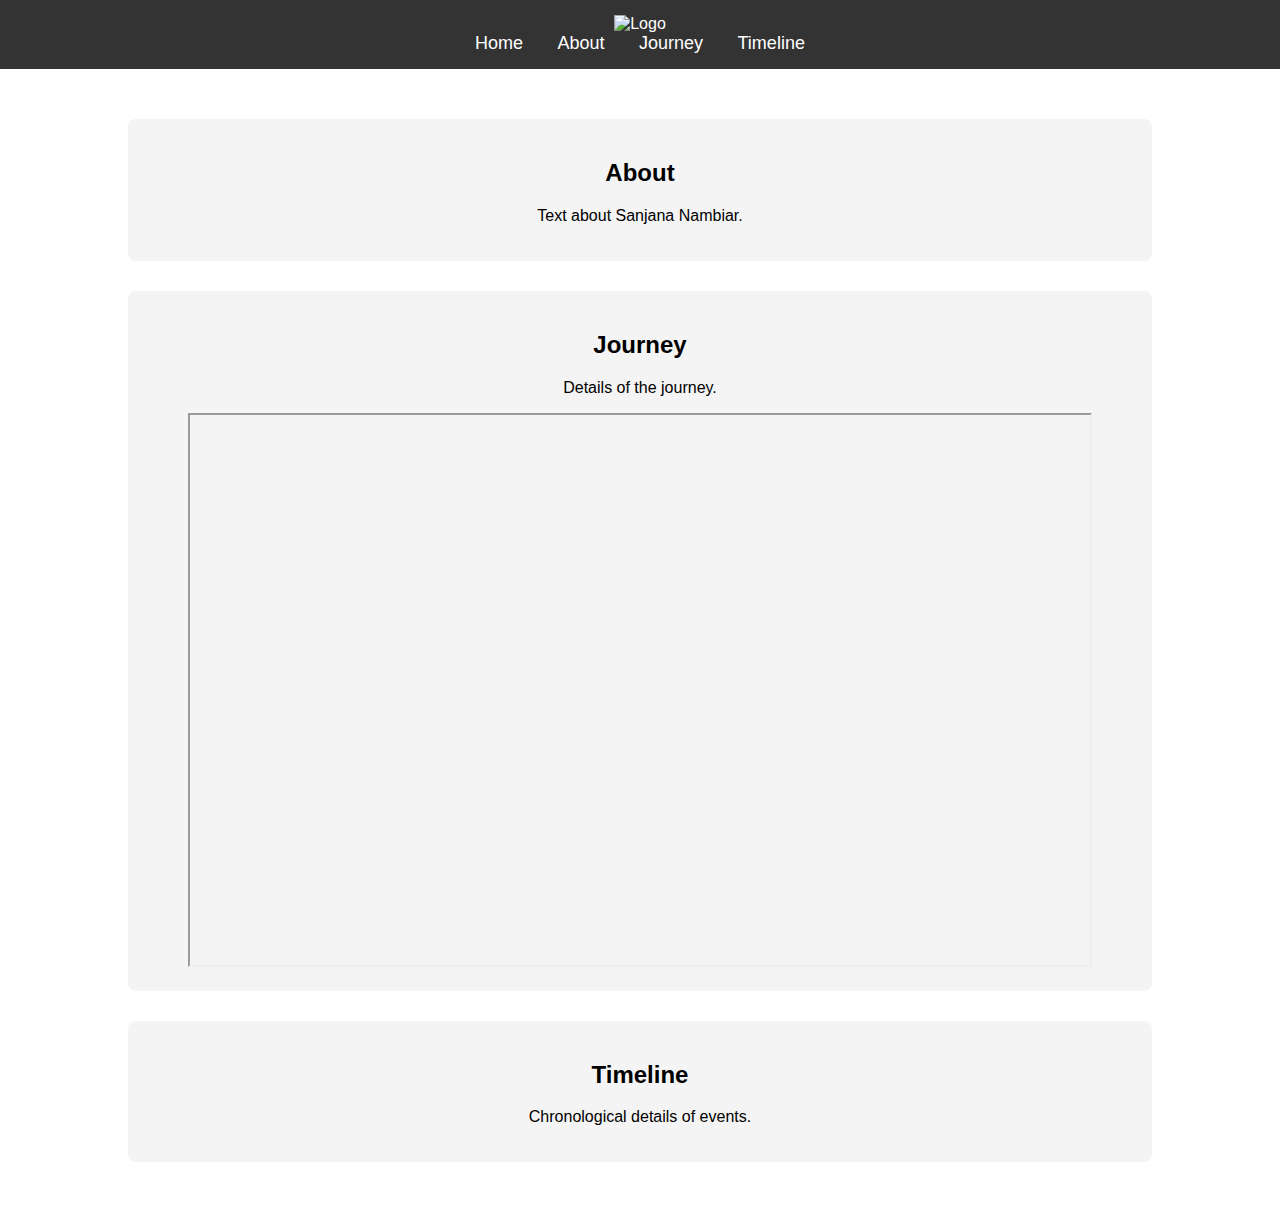
==== index.html @ 245c455d "added the files" ====
<!DOCTYPE html>
<html lang="en">
<head>
    <meta charset="UTF-8">
    <meta name="viewport" content="width=device-width, initial-scale=1.0">
    <title>Journey - Sanjana Nambiar</title>
    <link rel="stylesheet" href="style.css">
    <style>

    </style>
</head>
<body>
    <nav>
        <div class="logo">
            <img src="logo.png" alt="Logo">
        </div>
        <div class="menu">
            <a href="#home">Home</a>
            <a href="#about">About</a>
            <a href="#journey">Journey</a>
            <a href="#timeline">Timeline</a>
        </div>
    </nav>

    <div class="container">
        <section id="about" class="section">
            <h2>About</h2>
            <p>Text about Sanjana Nambiar.</p>
        </section>

        <section id="journey" class="section">
            <h2>Journey</h2>
            <p>Details of the journey.</p>
            <iframe src="https://drive.google.com/file/d/1Gxj-VBEdUDHq2tMKEU71JcfwhRimi68d/preview" width="900px" height="550px" allow="autoplay"></iframe>
        </section>

        <section id="timeline" class="section">
            <h2>Timeline</h2>
            <p>Chronological details of events.</p>
        </section>
    </div>
</body>
</html>
---- style.css ----
body {
    font-family: Arial, sans-serif;
    margin: 0;
    padding: 0;
    display: flex;
    flex-direction: column;
    align-items: center;
}
nav {
    width: 100%;
    background: #333;
    color: white;
    padding: 15px;
    text-align: center;
}
nav a {
    color: white;
    text-decoration: none;
    margin: 0 15px;
    font-size: 18px;
}
.container {
    width: 80%;
    margin: 20px auto;
    text-align: center;
}
.section {
    margin: 30px 0;
    padding: 20px;
    background: #f4f4f4;
    border-radius: 8px;
}
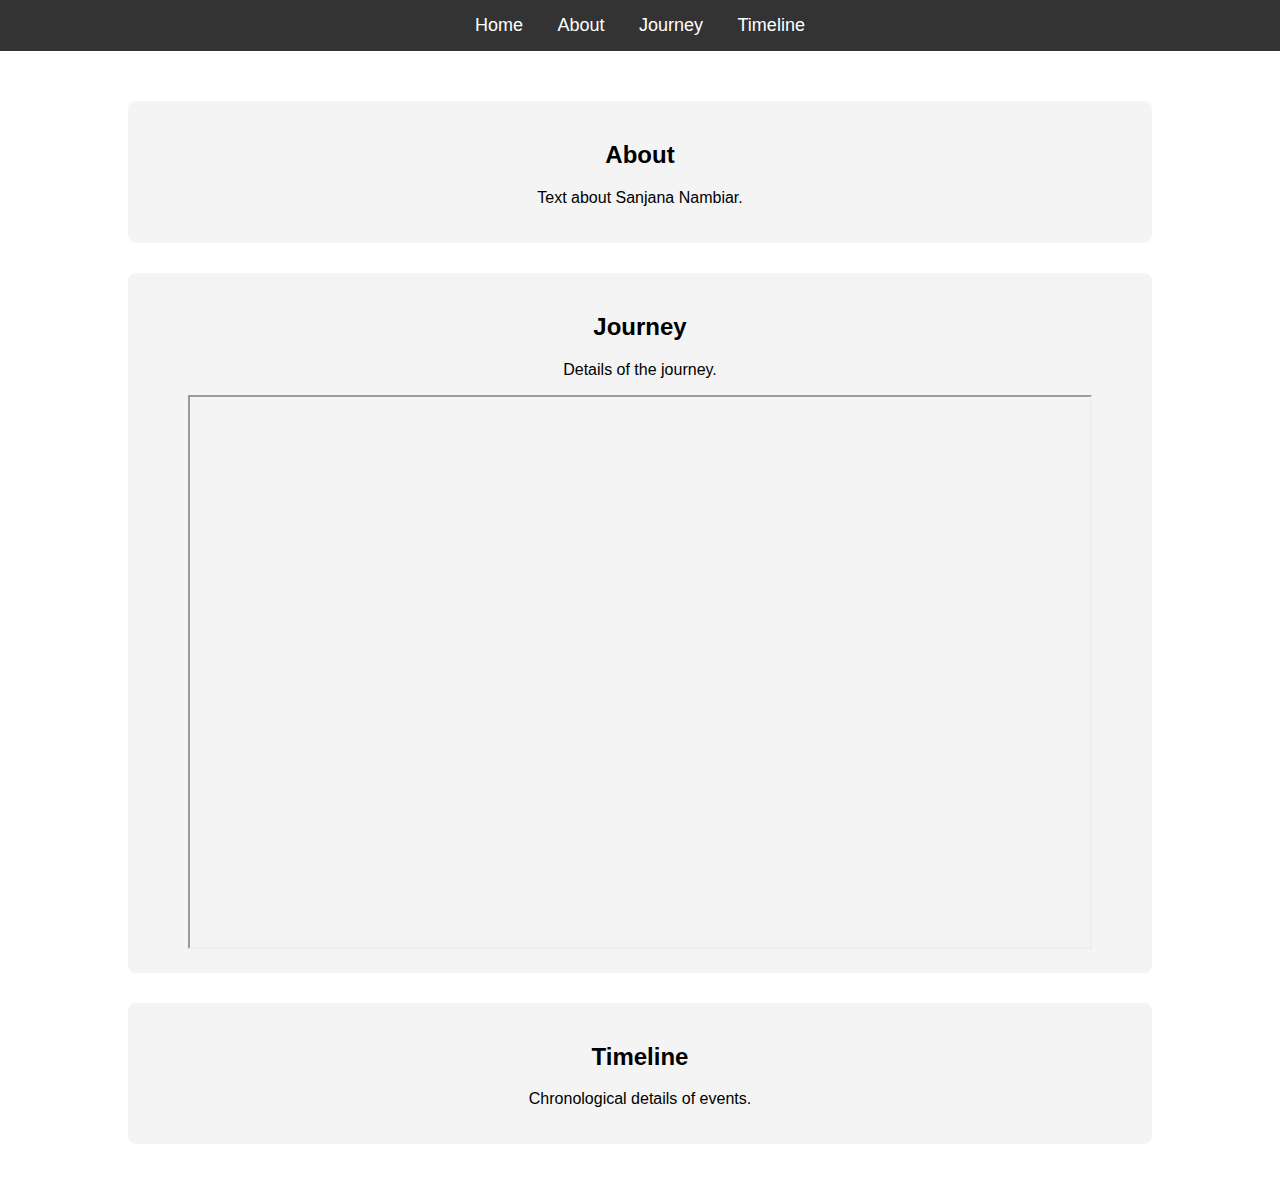
==== commit 645b296c: "update" ====
--- a/index.html
+++ b/index.html
@@ -11,9 +11,6 @@
 </head>
 <body>
     <nav>
-        <div class="logo">
-            <img src="logo.png" alt="Logo">
-        </div>
         <div class="menu">
             <a href="#home">Home</a>
             <a href="#about">About</a>
--- a/style.css
+++ b/style.css
@@ -29,4 +29,5 @@
     padding: 20px;
     background: #f4f4f4;
     border-radius: 8px;
-}+}
+
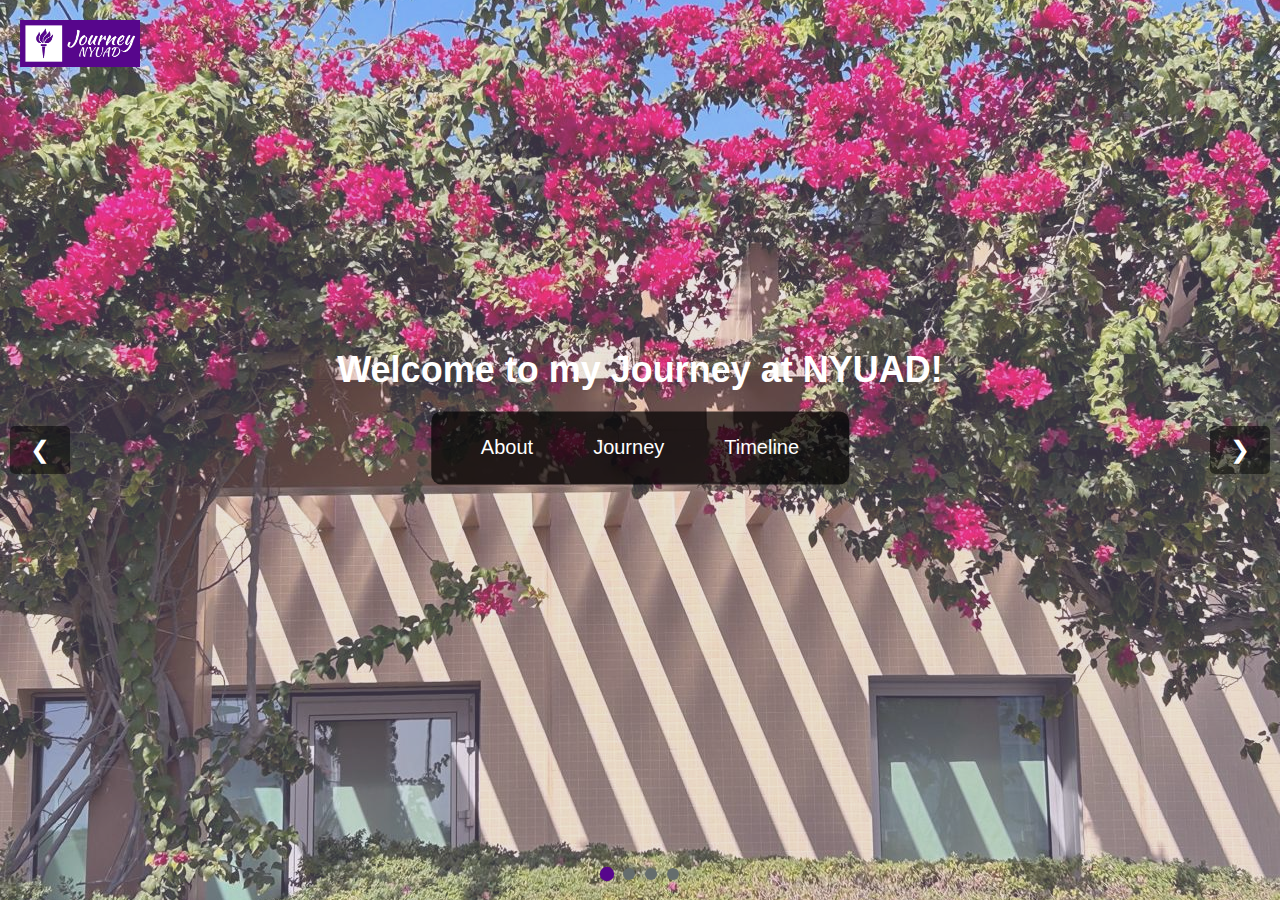
==== commit 626f3632: "final" ====
--- a/index.html
+++ b/index.html
@@ -3,38 +3,60 @@
 <head>
     <meta charset="UTF-8">
     <meta name="viewport" content="width=device-width, initial-scale=1.0">
-    <title>Journey - Sanjana Nambiar</title>
+    <title>Journey</title>
     <link rel="stylesheet" href="style.css">
-    <style>
-
-    </style>
+    <script defer src="script.js"></script>    
 </head>
 <body>
-    <nav>
+
+    <!-- Full-Screen Hero Section -->
+    <div class="hero">
+        <div class="carousel-logo">
+            <img src="static/logo.png" alt="Logo">
+        </div>
+        <div class="carousel-container">
+            <div class="carousel">
+                <img src="static/image1.jpg" alt="Slide 1">
+                <img src="static/image2.jpg" alt="Slide 2">
+                <img src="static/image3.jpg" alt="Slide 3">
+                <img src="static/image4.jpg" alt="Slide 4">
+            </div>
+
+            <div class="carousel-text">
+                <h1 class="welcome-msg">Welcome to my Journey at NYUAD!</h1>
+                <div class="menu-container">
+                    <a href="about.html" class="nav-link">About</a>
+                    <a href="journey.html" class="nav-link">Journey</a>
+                    <a href="timeline.html" class="nav-link">Timeline</a>
+                </div>
+            </div>
+
+            <!-- Navigation Arrows -->
+            <button class="prev" onclick="moveSlide(-1)">&#10094;</button>
+            <button class="next" onclick="moveSlide(1)">&#10095;</button>
+
+            <!-- Indicators -->
+            <div class="dots">
+                <span class="dot" onclick="setSlide(0)"></span>
+                <span class="dot" onclick="setSlide(1)"></span>
+                <span class="dot" onclick="setSlide(2)"></span>
+                <span class="dot" onclick="setSlide(3)"></span>
+            </div>
+        </div>
+    </div>
+
+    <!-- Navbar (Initially Hidden) -->
+    <nav id="navbar">
+        <div class="logo">
+            <img src="static/logo.png" alt="Logo">
+        </div>
         <div class="menu">
-            <a href="#home">Home</a>
-            <a href="#about">About</a>
-            <a href="#journey">Journey</a>
-            <a href="#timeline">Timeline</a>
+            <a href="index.html" class="nav-link">Home</a>
+            <a href="about.html" class="nav-link">About</a>
+            <a href="journey.html" class="nav-link">Journey</a>
+            <a href="timeline.html" class="nav-link">Timeline</a>
         </div>
     </nav>
 
-    <div class="container">
-        <section id="about" class="section">
-            <h2>About</h2>
-            <p>Text about Sanjana Nambiar.</p>
-        </section>
-
-        <section id="journey" class="section">
-            <h2>Journey</h2>
-            <p>Details of the journey.</p>
-            <iframe src="https://drive.google.com/file/d/1Gxj-VBEdUDHq2tMKEU71JcfwhRimi68d/preview" width="900px" height="550px" allow="autoplay"></iframe>
-        </section>
-
-        <section id="timeline" class="section">
-            <h2>Timeline</h2>
-            <p>Chronological details of events.</p>
-        </section>
-    </div>
 </body>
 </html>
--- a/style.css
+++ b/style.css
@@ -1,33 +1,436 @@
+:root {
+    /* Primary Colors */
+    --nyu-violet: #57068c;
+    --ultra-violet: #8b00ff;
+    --black: #000000;
+
+    /* Secondary Colors */
+    --deep-violet: #300262;
+    --medium-violet-1: #702d91;
+    --medium-violet-2: #7f3aab;
+    --light-violet-1: #b8a2d5;
+    --light-violet-2: #eedef3;
+
+    /* Neutral Colors */
+    --dark-gray: #404040;
+    --medium-gray-1: #656d6d;
+    --medium-gray-2: #b8b8b8;
+    --light-gray: #f2f2f2;
+    --white: #ffffff;
+}
+
+/* General Styling */
 body {
-    font-family: Arial, sans-serif;
+    font-family: 'Poppins', sans-serif;
     margin: 0;
     padding: 0;
-    display: flex;
-    flex-direction: column;
+    background-color: var(--light-gray);
+    color: var(--dark-gray);
+    text-align: center;
+}
+
+/* Navbar */
+nav {
+    width: 100%;
+    background: var(--black);
+    color: white;
+    display: flex;
+    justify-content: space-between;
     align-items: center;
-}
-nav {
-    width: 100%;
-    background: #333;
-    color: white;
     padding: 15px;
+    position: fixed;
+    top: -100px;  /* Initially hidden */
+    left: 0;
+    z-index: 1000;
+    box-shadow: 0 4px 8px rgba(0, 0, 0, 0.2);
+    transition: top 0.5s ease-in-out;
+}
+
+.logo img {
+    width: 120px;
+    height: auto;
+}
+
+.menu {
+    display: flex;
+    gap: 10px;
+    margin-right: 20px;
+}
+
+.menu a {
+    color: var(--white);
+    text-decoration: none;
+    font-size: 18px;
+    padding: 10px 20px;
+    transition: 0.3s ease-in-out;
+}
+
+.menu a:hover {
+    background-color: var(--nyu-violet);
+    border-radius: 5px;
+}
+
+/* Hero Section */
+.hero {
+    width: 100%;
+    height: 100vh;
+    position: relative;
+    overflow: hidden;
+}
+
+/* Carousel */
+.carousel-container {
+    width: 100%;
+    height: 100%;
+    position: relative;
+}
+
+.carousel {
+    display: flex;
+    width: 400%; /* 3 slides */
+    height: 100%;
+    transition: transform 0.8s ease-in-out;
+    background-color: var(--light-violet-1);
+}
+
+.carousel img {
+    width: 100vw;
+    height: 100vh;
+    object-fit: cover;
+    opacity: 0.7;
+}
+
+.carousel-logo {
+    position: absolute;
+    top: 20px;  /* Adjust the top margin */
+    left: 20px; /* Adjust the left margin */
+    z-index: 10; /* Ensure it stays on top */
+}
+
+.carousel-logo img {
+    width: 120px; /* Adjust logo size */
+    height: auto;
+}
+
+.carousel-text {
+    position: absolute;
+    top: 45%; 
+    left: 50%;
+    transform: translate(-50%, -50%);
+    z-index: 10;
     text-align: center;
-}
-nav a {
+    display: flex;
+    flex-direction: column; 
+    align-items: center;
+}
+
+.welcome-msg {
+    font-size: 36px;
+    color: var(--white);
+    margin-bottom: 20px;
+    text-align: center;
+}
+
+/* Menu in the Center */
+.menu-container {
+    display: flex;
+    gap: 20px;
+    background: rgba(0, 0, 0, 0.7);
+    padding: 15px 30px;
+    border-radius: 10px;
+    transition: transform 0.5s ease, opacity 0.5s ease;
+}
+
+
+.menu-container a {
     color: white;
     text-decoration: none;
-    margin: 0 15px;
+    font-size: 20px;
+    padding: 10px 20px;
+}
+
+.menu-container a:hover {
+    background-color: var(--nyu-violet);
+    border-radius: 5px;
+}
+
+/* Shrinking Menu */
+.hidden {
+    transform: scale(0.5) translateY(-200px);
+    opacity: 0;
+}
+
+/* Show Navbar */
+.show-nav {
+    top: 0 !important;
+    opacity: 1 !important;
+}
+
+/* Navigation Arrows */
+.prev, .next {
+    position: absolute;
+    top: 50%;
+    transform: translateY(-50%);
+    background: rgba(0, 0, 0, 0.5);
+    color: var(--white);
+    border: none;
+    padding: 10px 20px;
+    font-size: 24px;
+    cursor: pointer;
+    border-radius: 5px;
+    transition: 0.3s;
+}
+
+.prev {
+    left: 10px;
+}
+
+.next {
+    right: 10px;
+}
+
+.prev:hover, .next:hover {
+    background: var(--nyu-violet);
+}
+
+/* Indicators (Dots) */
+.dots {
+    position: absolute;
+    bottom: 20px;
+    width: 100%;
+    display: flex;
+    justify-content: center;
+    gap: 10px;
+}
+
+.dot {
+    width: 12px;
+    height: 12px;
+    background: var(--medium-gray-1);
+    border-radius: 50%;
+    cursor: pointer;
+    transition: 0.3s;
+}
+
+.dot.active {
+    background: var(--nyu-violet);
+    transform: scale(1.2);
+}
+.about-section {
+    display: flex;
+    justify-content: center;
+    align-items: stretch; /* Ensures equal height */
+    width: 75%;
+    margin: auto;
+    padding: 50px 0;
+    gap: 20px;
+}
+
+/* Both columns must have the same height */
+.about-column {
+    flex: 1; /* Ensures equal width */
+    display: flex;
+    flex-direction: column;
+    justify-content: center;
+    align-items: center;
+    border-radius: 15px;
+    min-height: 400px; /* Ensures equal height */
+}
+
+/* Image Column */
+.about-image {
+    background-color: var(--medium-violet-1);
+    display: flex;
+    justify-content: center;
+    align-items: center;
+    min-height: 400px; /* Forces equal height */
+    overflow: hidden; /* Prevents weird spacing */
+}
+
+.about-image img {
+    width: 100%; /* Make it fill the container */
+    height: 100%; /* Stretch it equally */
+    object-fit: cover; /* Ensures the image is properly scaled */
+    border-radius: 15px;
+}
+
+/* Text Column */
+.about-text {
+    background-color: var(--light-violet-2);
+    color: var(--dark-gray);
+    text-align: center;
+    height: 100%; /* Ensures equal height */
+    padding: 40px;
+}
+
+.about-text h2 {
+    font-size: 32px;
+    color: var(--nyu-violet);
+}
+
+.about-text p {
     font-size: 18px;
-}
+    max-width: 80%;
+}
+
+/* Responsive Fixes */
+@media (max-width: 768px) {
+    .about-section {
+        flex-direction: column;
+        width: 90%;
+        gap: 30px;
+    }
+
+    .about-column {
+        width: 100%; /* Full width on mobile */
+        height: auto; /* Allow flexible height */
+    }
+
+    .about-image img {
+        max-width: 250px; /* Reduce size on small screens */
+    }
+
+    .about-text {
+        padding: 20px;
+    }
+
+    .about-text h2 {
+        font-size: 28px;
+    }
+
+    .about-text p {
+        font-size: 16px;
+    }
+}
+
+/* Social Links Styling */
+.social-links {
+    display: flex;
+    justify-content: center;
+    gap: 15px;
+    margin-top: 20px;
+}
+
+.social-links a {
+    display: inline-block;
+    font-size: 30px; /* Adjust icon size */
+    color: var(--dark-gray); /* Default color */
+    transition: transform 0.3s ease, color 0.3s ease;
+}
+
+/* Hover Effect */
+.social-links a:hover {
+    transform: scale(1.2);
+}
+
+/* Specific Colors on Hover */
+.social-links a:hover .fa-github {
+    color: #333; /* Dark GitHub color */
+}
+
+.social-links a:hover .fa-linkedin {
+    color: #0077b5; /* LinkedIn blue */
+}
+
+.social-links a:hover .fa-instagram {
+    color: #e1306c; /* Instagram pink */
+}
+
+
+/* Main Section */
 .container {
-    width: 80%;
+    margin-top: 100px; /* Adjust for fixed navbar */
+}
+
+#particleCanvas {
+    position: fixed;
+    top: 0;
+    left: 0;
+    width: 100vw;
+    height: 100vh;
+    z-index: 1;
+    pointer-events: none; 
+}
+
+.section {
+    text-align: center;
+    padding: 50px 20px;
+}
+
+/* Responsive Video Container */
+.video-container {
+    position: relative;
+    max-width: 800px; 
+    width: 90%;
+    aspect-ratio: 16 / 9; 
     margin: 20px auto;
-    text-align: center;
-}
-.section {
-    margin: 30px 0;
+    border-radius: 10px;
+    overflow: hidden;
+    box-shadow: 0 4px 10px rgba(0, 0, 0, 0.2);
+}
+
+/* Style the embedded iframe */
+.video-container iframe {
+    width: 100%;
+    height: 100%;
+    border: none;
+    position: relative;
+    z-index: 2; 
+}
+
+.timeline {
+    position: relative;
+    max-width: 900px;
+    margin: auto;
+}
+.timeline::after {
+    content: '';
+    position: absolute;
+    width: 6px;
+    background-color: #6a0dad;
+    top: 0;
+    bottom: 0;
+    left: 50%;
+    margin-left: -3px;
+}
+.timeline-item {
+    position: relative;
+    background: white;
+    width: 45%;
     padding: 20px;
-    background: #f4f4f4;
+    box-shadow: 0 4px 8px rgba(0, 0, 0, 0.2);
+    margin: 20px 0;
     border-radius: 8px;
 }
-
+.left {
+    left: 0;
+}
+.right {
+    left: 50%;
+}
+.timeline-item img {
+    width: 100%;
+    border-radius: 5px;
+}
+.timeline-item h3 {
+    color: #6a0dad;
+    margin-bottom: 10px;
+}
+.timeline-item span {
+    font-weight: bold;
+    color: #333;
+}
+.timeline-item p {
+    margin-top: 5px;
+    color: #555;
+}
+.timeline-item a {
+    display: inline-block;
+    margin-top: 10px;
+    color: #6a0dad;
+    text-decoration: none;
+    font-weight: bold;
+}
+.timeline-item a:hover {
+    text-decoration: underline;
+}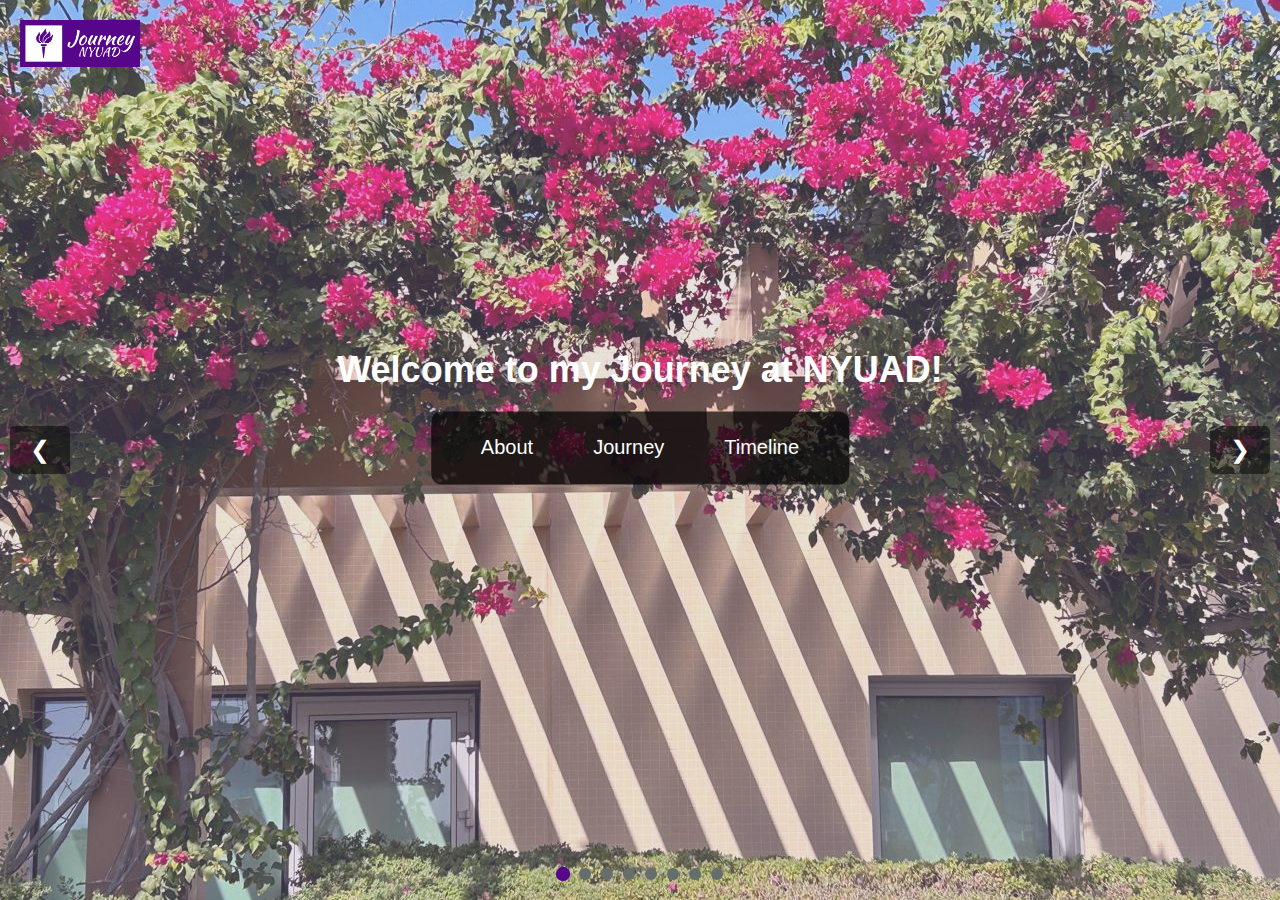
==== commit c7b0d891: "pics" ====
--- a/index.html
+++ b/index.html
@@ -4,8 +4,7 @@
     <meta charset="UTF-8">
     <meta name="viewport" content="width=device-width, initial-scale=1.0">
     <title>Journey</title>
-    <link rel="stylesheet" href="style.css">
-    <script defer src="script.js"></script>    
+    <link rel="stylesheet" href="style.css">  
 </head>
 <body>
 
@@ -20,6 +19,10 @@
                 <img src="static/image2.jpg" alt="Slide 2">
                 <img src="static/image3.jpg" alt="Slide 3">
                 <img src="static/image4.jpg" alt="Slide 4">
+                <img src="static/image5.jpg" alt="Slide 4">
+                <img src="static/image6.jpg" alt="Slide 4">
+                <img src="static/image7.jpg" alt="Slide 4">
+                <img src="static/image8.jpg" alt="Slide 4">
             </div>
 
             <div class="carousel-text">
@@ -41,6 +44,10 @@
                 <span class="dot" onclick="setSlide(1)"></span>
                 <span class="dot" onclick="setSlide(2)"></span>
                 <span class="dot" onclick="setSlide(3)"></span>
+                <span class="dot" onclick="setSlide(4)"></span>
+                <span class="dot" onclick="setSlide(5)"></span>
+                <span class="dot" onclick="setSlide(6)"></span>
+                <span class="dot" onclick="setSlide(7)"></span>
             </div>
         </div>
     </div>
@@ -57,6 +64,6 @@
             <a href="timeline.html" class="nav-link">Timeline</a>
         </div>
     </nav>
-
+    <script src="script.js"></script>  
 </body>
 </html>
--- a/style.css
+++ b/style.css
@@ -87,7 +87,7 @@
 
 .carousel {
     display: flex;
-    width: 400%; /* 3 slides */
+    width: 800%; /* 3 slides */
     height: 100%;
     transition: transform 0.8s ease-in-out;
     background-color: var(--light-violet-1);
